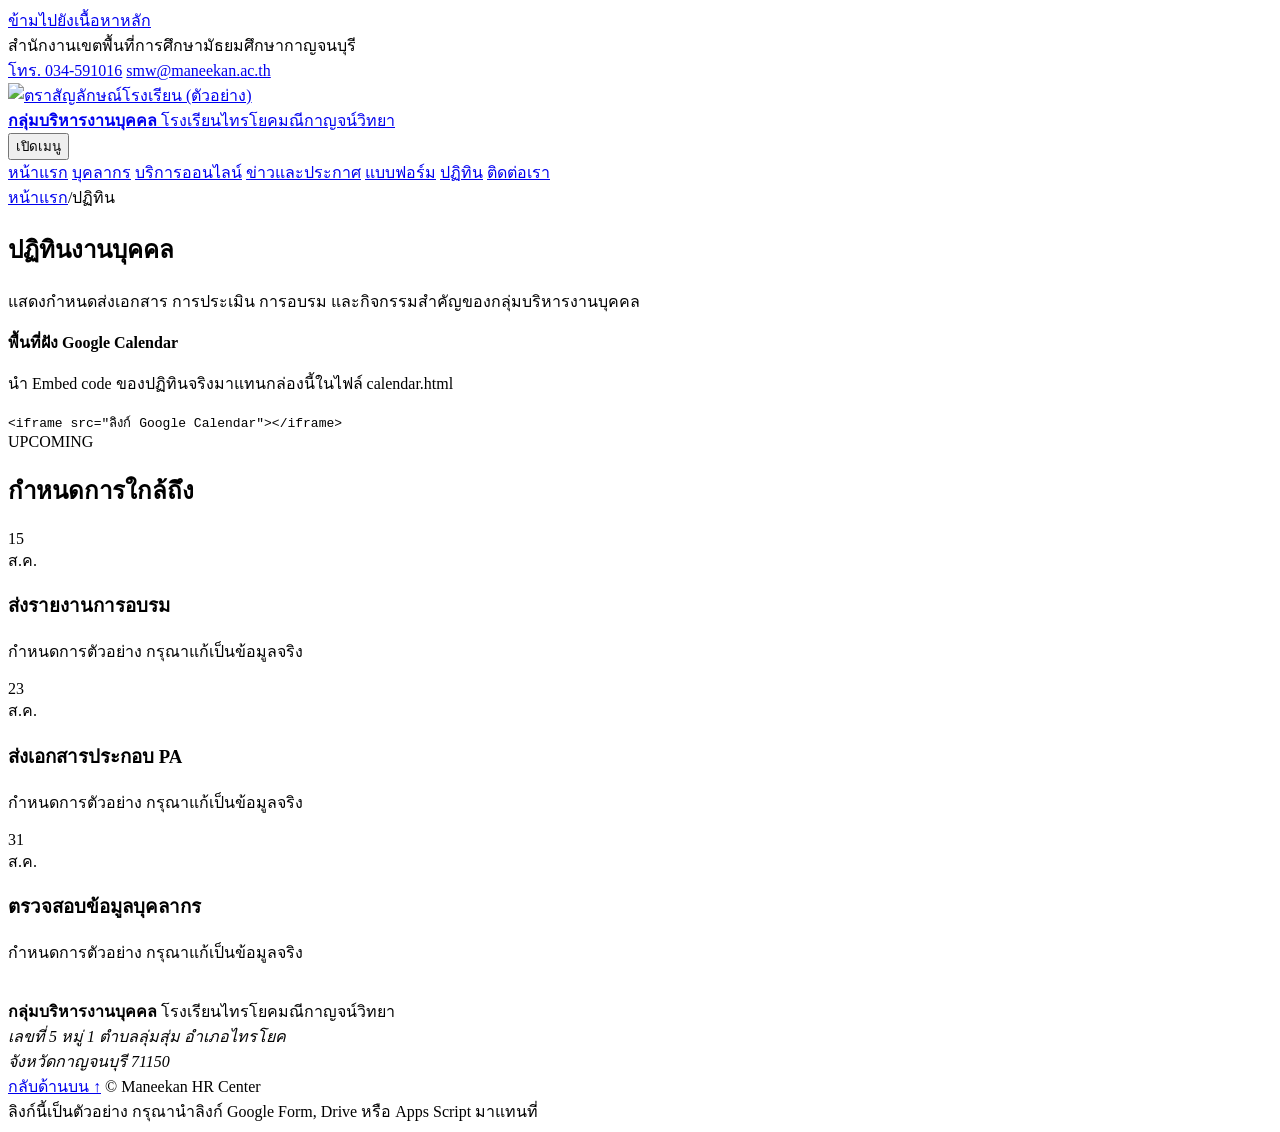
==== calendar.html @ e677a57f "Add files via upload" ====
<!DOCTYPE html>
<html lang="th">
<head>
  <meta charset="UTF-8" />
  <meta name="viewport" content="width=device-width, initial-scale=1.0" />
  <meta name="description" content="กลุ่มบริหารงานบุคคล โรงเรียนไทรโยคมณีกาญจน์วิทยา" />
  <meta name="theme-color" content="#124734" />
  <title>ปฏิทิน | กลุ่มบริหารงานบุคคล</title>
  <link rel="preconnect" href="https://fonts.googleapis.com">
  <link rel="preconnect" href="https://fonts.gstatic.com" crossorigin>
  <link href="https://fonts.googleapis.com/css2?family=Noto+Sans+Thai:wght@400;500;600;700;800&display=swap" rel="stylesheet">
  <link rel="stylesheet" href="css/style.css" />
</head>
<body data-page="calendar">
  <a class="skip-link" href="#main-content">ข้ามไปยังเนื้อหาหลัก</a>
  <div class="topbar">
    <div class="container topbar-inner">
      <span>สำนักงานเขตพื้นที่การศึกษามัธยมศึกษากาญจนบุรี</span>
      <div class="topbar-links">
        <a href="tel:034591016">โทร. 034-591016</a>
        <a href="mailto:smw@maneekan.ac.th">smw@maneekan.ac.th</a>
      </div>
    </div>
  </div>
  <header class="site-header" id="top">
    <div class="container nav-wrap">
      <a class="brand" href="index.html" aria-label="หน้าแรก">
        <img src="assets/logo-placeholder.svg" alt="ตราสัญลักษณ์โรงเรียน (ตัวอย่าง)" />
        <div>
          <strong>กลุ่มบริหารงานบุคคล</strong>
          <span>โรงเรียนไทรโยคมณีกาญจน์วิทยา</span>
        </div>
      </a>
      <button class="menu-toggle" type="button" aria-expanded="false" aria-controls="main-nav">
        <span class="sr-only">เปิดเมนู</span>
        <span></span><span></span><span></span>
      </button>
      <nav class="main-nav" id="main-nav" aria-label="เมนูหลัก">
        <a href="index.html" class="">หน้าแรก</a>
<a href="personnel.html" class="">บุคลากร</a>
<a href="services.html" class="">บริการออนไลน์</a>
<a href="news.html" class="">ข่าวและประกาศ</a>
<a href="forms.html" class="">แบบฟอร์ม</a>
<a href="calendar.html" class="active">ปฏิทิน</a>
<a href="contact.html" class="">ติดต่อเรา</a>
      </nav>
    </div>
  </header>
  <main id="main-content">

    <section class="page-hero">
      <div class="container">
        <div class="breadcrumbs"><a href="index.html">หน้าแรก</a><span>/</span><span>ปฏิทิน</span></div>
        <h1>ปฏิทินงานบุคคล</h1>
        <p>แสดงกำหนดส่งเอกสาร การประเมิน การอบรม และกิจกรรมสำคัญของกลุ่มบริหารงานบุคคล</p>
      </div>
    </section>

    <section class="content-section alt">
      <div class="container calendar-layout">
        <div class="embed-placeholder"><div><strong>พื้นที่ฝัง Google Calendar</strong><p>นำ Embed code ของปฏิทินจริงมาแทนกล่องนี้ในไฟล์ calendar.html</p><code>&lt;iframe src="ลิงก์ Google Calendar"&gt;&lt;/iframe&gt;</code></div></div>
        <div>
          <div class="section-heading compact"><div><span class="section-kicker">UPCOMING</span><h2>กำหนดการใกล้ถึง</h2></div></div>
          <div class="event-list">
            <article class="event-card"><div class="event-date">15<br>ส.ค.</div><div><h3>ส่งรายงานการอบรม</h3><p>กำหนดการตัวอย่าง กรุณาแก้เป็นข้อมูลจริง</p></div></article>
            <article class="event-card"><div class="event-date">23<br>ส.ค.</div><div><h3>ส่งเอกสารประกอบ PA</h3><p>กำหนดการตัวอย่าง กรุณาแก้เป็นข้อมูลจริง</p></div></article>
            <article class="event-card"><div class="event-date">31<br>ส.ค.</div><div><h3>ตรวจสอบข้อมูลบุคลากร</h3><p>กำหนดการตัวอย่าง กรุณาแก้เป็นข้อมูลจริง</p></div></article>
          </div>
        </div>
      </div>
    </section>

  </main>
  <footer class="site-footer">
    <div class="container footer-grid">
      <div class="footer-brand">
        <img src="assets/logo-placeholder.svg" alt="" />
        <div>
          <strong>กลุ่มบริหารงานบุคคล</strong>
          <span>โรงเรียนไทรโยคมณีกาญจน์วิทยา</span>
        </div>
      </div>
      <address>
        เลขที่ 5 หมู่ 1 ตำบลลุ่มสุ่ม อำเภอไทรโยค<br />
        จังหวัดกาญจนบุรี 71150
      </address>
      <div class="footer-links">
        <a href="#top">กลับด้านบน ↑</a>
        <span>© <span id="current-year"></span> Maneekan HR Center</span>
      </div>
    </div>
  </footer>
  <div class="toast" id="placeholder-toast" role="status" aria-live="polite">
    ลิงก์นี้เป็นตัวอย่าง กรุณานำลิงก์ Google Form, Drive หรือ Apps Script มาแทนที่
  </div>
  <script src="js/main.js"></script>
</body>
</html>
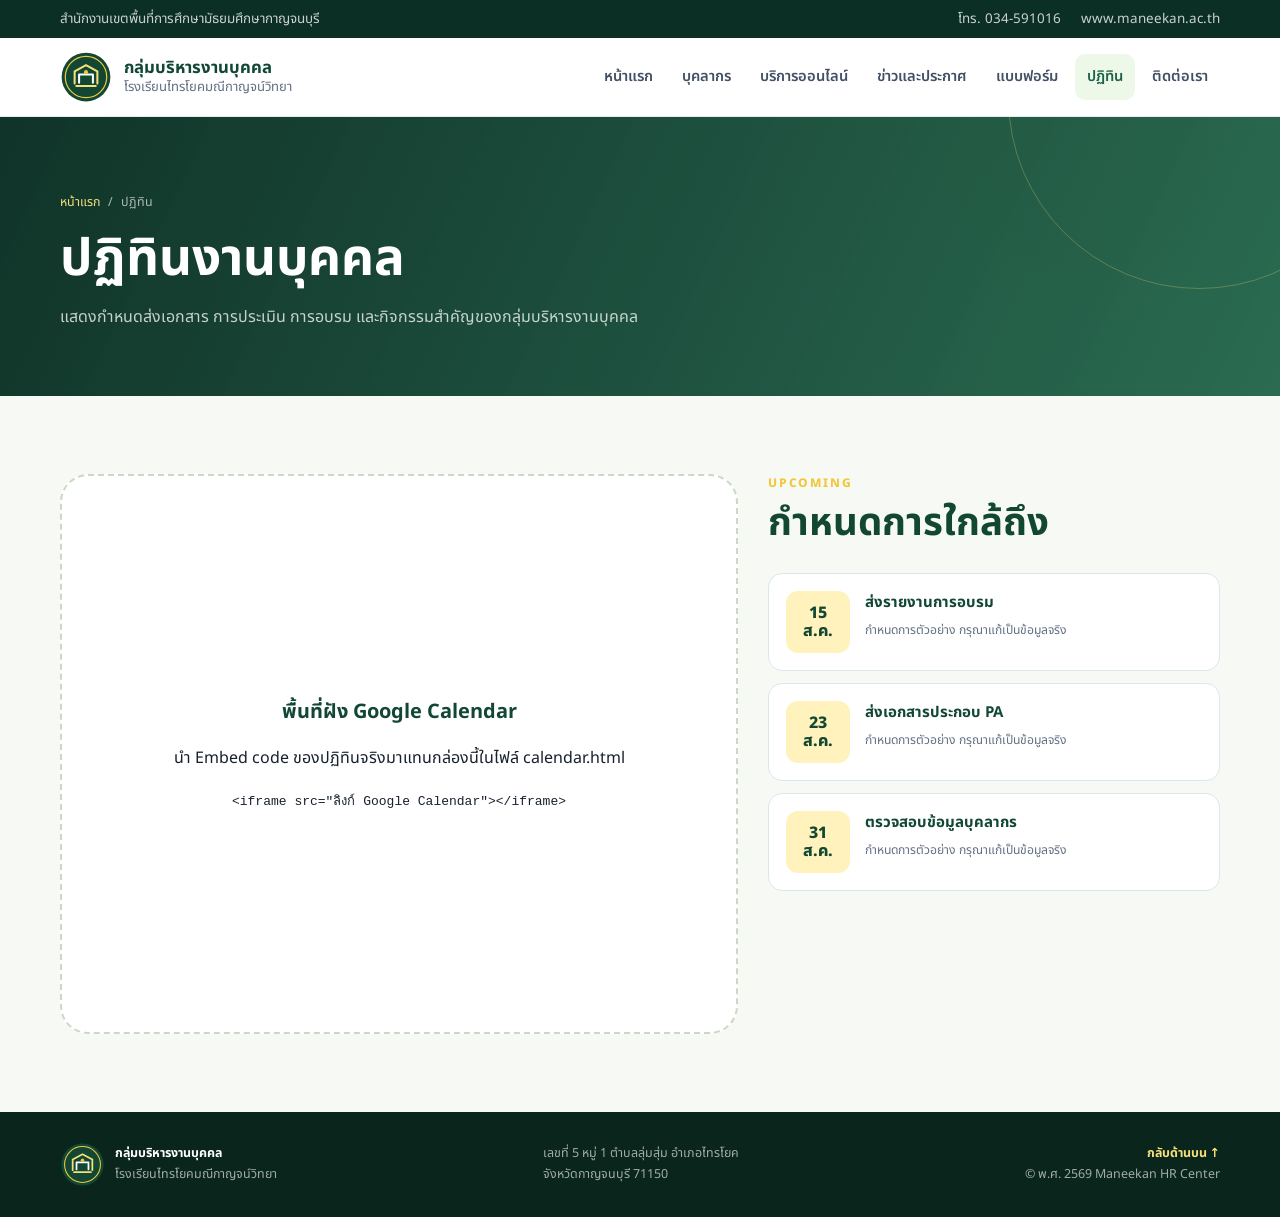
==== commit 208267e3: "Update calendar.html" ====
--- a/calendar.html
+++ b/calendar.html
@@ -18,7 +18,11 @@
       <span>สำนักงานเขตพื้นที่การศึกษามัธยมศึกษากาญจนบุรี</span>
       <div class="topbar-links">
         <a href="tel:034591016">โทร. 034-591016</a>
-        <a href="mailto:smw@maneekan.ac.th">smw@maneekan.ac.th</a>
+               <a href="https://www.maneekan.ac.th/"
+   target="_blank"
+   rel="noopener noreferrer">
+  www.maneekan.ac.th
+</a>
       </div>
     </div>
   </div>
--- a/css/style.css
+++ b/css/style.css
@@ -0,0 +1,1821 @@
+:root {
+  --navy-950: #0b2f24;
+  --navy-900: #124734;
+  --navy-800: #1d6248;
+  --navy-700: #2d7a59;
+  --blue-100: #eef8e8;
+  --gold-500: #f0c83d;
+  --gold-300: #f7df7a;
+  --cream: #fbfceb;
+  --white: #ffffff;
+  --ink: #17212d;
+  --muted: #627084;
+  --line: #dde5ed;
+  --surface: #f7faf4;
+  --success: #2f8f5b;
+  --shadow: 0 18px 50px rgba(18, 71, 52, 0.13);
+  --shadow-soft: 0 10px 30px rgba(18, 71, 52, 0.09);
+  --radius-xl: 28px;
+  --radius-lg: 20px;
+  --radius-md: 14px;
+}
+
+* {
+  box-sizing: border-box;
+}
+
+html {
+  scroll-behavior: smooth;
+  scroll-padding-top: 92px;
+}
+
+body {
+  margin: 0;
+  color: var(--ink);
+  background: var(--white);
+  font-family: "Noto Sans Thai", system-ui, sans-serif;
+  line-height: 1.65;
+}
+
+a {
+  color: inherit;
+  text-decoration: none;
+}
+
+img {
+  max-width: 100%;
+  display: block;
+}
+
+button,
+input,
+select,
+textarea {
+  font: inherit;
+}
+
+.container {
+  width: min(1160px, calc(100% - 40px));
+  margin-inline: auto;
+}
+
+.sr-only {
+  position: absolute !important;
+  width: 1px;
+  height: 1px;
+  padding: 0;
+  margin: -1px;
+  overflow: hidden;
+  clip: rect(0, 0, 0, 0);
+  white-space: nowrap;
+  border: 0;
+}
+
+.skip-link {
+  position: fixed;
+  top: 10px;
+  left: 10px;
+  z-index: 9999;
+  transform: translateY(-150%);
+  padding: 10px 14px;
+  background: var(--gold-500);
+  color: var(--navy-950);
+  border-radius: 8px;
+  font-weight: 700;
+}
+
+.skip-link:focus {
+  transform: translateY(0);
+}
+
+.topbar {
+  background: var(--navy-950);
+  color: rgba(255, 255, 255, 0.78);
+  font-size: 0.84rem;
+}
+
+.topbar-inner {
+  min-height: 38px;
+  display: flex;
+  justify-content: space-between;
+  align-items: center;
+  gap: 20px;
+}
+
+.topbar-links {
+  display: flex;
+  gap: 20px;
+}
+
+.topbar a:hover {
+  color: var(--white);
+}
+
+.site-header {
+  position: sticky;
+  top: 0;
+  z-index: 1000;
+  background: rgba(255, 255, 255, 0.94);
+  backdrop-filter: blur(16px);
+  border-bottom: 1px solid rgba(221, 229, 237, 0.75);
+}
+
+.nav-wrap {
+  min-height: 78px;
+  display: flex;
+  align-items: center;
+  justify-content: space-between;
+  gap: 30px;
+}
+
+.brand {
+  display: flex;
+  align-items: center;
+  gap: 12px;
+  min-width: 310px;
+}
+
+.brand img {
+  width: 52px;
+  height: 52px;
+}
+
+.brand div {
+  display: flex;
+  flex-direction: column;
+  line-height: 1.35;
+}
+
+.brand strong {
+  color: var(--navy-900);
+  font-size: 1.05rem;
+}
+
+.brand span {
+  color: var(--muted);
+  font-size: 0.82rem;
+}
+
+.main-nav {
+  display: flex;
+  align-items: center;
+  gap: 5px;
+}
+
+.main-nav a {
+  position: relative;
+  padding: 11px 12px;
+  color: #425066;
+  font-weight: 600;
+  font-size: 0.92rem;
+  border-radius: 10px;
+  transition: 0.2s ease;
+}
+
+.main-nav a:hover,
+.main-nav a.active {
+  color: var(--navy-800);
+  background: var(--blue-100);
+}
+
+.menu-toggle {
+  display: none;
+  width: 44px;
+  height: 44px;
+  border: 0;
+  border-radius: 10px;
+  background: var(--blue-100);
+  cursor: pointer;
+}
+
+.menu-toggle span:not(.sr-only) {
+  display: block;
+  width: 22px;
+  height: 2px;
+  margin: 5px auto;
+  background: var(--navy-900);
+  border-radius: 99px;
+}
+
+.hero {
+  position: relative;
+  overflow: hidden;
+  min-height: 650px;
+  padding: 92px 0 100px;
+  background:
+    linear-gradient(rgba(11, 47, 36, 0.72), rgba(29, 98, 72, 0.72)),
+    url("../assets/school-bg.jpg");
+  background-size: cover;
+  background-position: center;
+  background-repeat: no-repeat;
+  color: var(--white);
+}
+
+.hero::before {
+  content: "";
+  position: absolute;
+  inset: 0;
+  opacity: 0.25;
+  background-image:
+    linear-gradient(rgba(255,255,255,0.06) 1px, transparent 1px),
+    linear-gradient(90deg, rgba(255,255,255,0.06) 1px, transparent 1px);
+  background-size: 48px 48px;
+  mask-image: linear-gradient(to bottom, black, transparent 90%);
+}
+
+.hero-decoration {
+  position: absolute;
+  border: 1px solid rgba(236, 209, 138, 0.25);
+  border-radius: 50%;
+}
+
+.hero-decoration-one {
+  width: 460px;
+  height: 460px;
+  right: -150px;
+  top: -160px;
+}
+
+.hero-decoration-two {
+  width: 240px;
+  height: 240px;
+  left: -70px;
+  bottom: 20px;
+}
+
+.hero-grid {
+  position: relative;
+  z-index: 2;
+  display: grid;
+  grid-template-columns: 1.1fr 0.9fr;
+  align-items: center;
+  gap: 70px;
+}
+
+.eyebrow {
+  display: inline-flex;
+  align-items: center;
+  gap: 9px;
+  padding: 8px 13px;
+  border: 1px solid rgba(255, 255, 255, 0.18);
+  border-radius: 999px;
+  background: rgba(255, 255, 255, 0.07);
+  font-size: 0.82rem;
+  font-weight: 700;
+  letter-spacing: 0.08em;
+  text-transform: uppercase;
+}
+
+.eyebrow-dot {
+  width: 8px;
+  height: 8px;
+  border-radius: 50%;
+  background: var(--gold-500);
+  box-shadow: 0 0 0 5px rgba(240, 200, 61, 0.18);
+}
+
+.hero h1 {
+  margin: 24px 0 18px;
+  max-width: 680px;
+  font-size: clamp(2.65rem, 5vw, 5rem);
+  line-height: 1.12;
+  letter-spacing: -0.04em;
+}
+
+.hero h1 span {
+  display: block;
+  color: var(--gold-300);
+}
+
+.hero-copy > p {
+  max-width: 650px;
+  margin: 0;
+  color: rgba(255, 255, 255, 0.8);
+  font-size: 1.08rem;
+}
+
+.hero-actions {
+  display: flex;
+  flex-wrap: wrap;
+  gap: 12px;
+  margin-top: 32px;
+}
+
+.btn {
+  min-height: 50px;
+  display: inline-flex;
+  justify-content: center;
+  align-items: center;
+  gap: 11px;
+  padding: 0 20px;
+  border-radius: 12px;
+  font-weight: 700;
+  transition: transform 0.2s ease, box-shadow 0.2s ease;
+}
+
+.btn:hover {
+  transform: translateY(-2px);
+}
+
+.btn-primary {
+  background: var(--gold-500);
+  color: var(--navy-950);
+  box-shadow: 0 10px 30px rgba(240, 200, 61, 0.24);
+}
+
+.btn-secondary {
+  border: 1px solid rgba(255,255,255,0.25);
+  color: var(--white);
+  background: rgba(255,255,255,0.06);
+}
+
+.hero-meta {
+  display: flex;
+  gap: 36px;
+  margin-top: 42px;
+}
+
+.hero-meta div {
+  display: flex;
+  flex-direction: column;
+}
+
+.hero-meta strong {
+  color: var(--white);
+  font-size: 0.94rem;
+}
+
+.hero-meta span {
+  color: rgba(255,255,255,0.58);
+  font-size: 0.82rem;
+}
+
+.hero-card {
+  padding: 28px;
+  border: 1px solid rgba(255,255,255,0.16);
+  border-radius: var(--radius-xl);
+  background: rgba(255,255,255,0.1);
+  box-shadow: 0 30px 80px rgba(0,0,0,0.22);
+  backdrop-filter: blur(18px);
+}
+
+.hero-card-head {
+  display: flex;
+  justify-content: space-between;
+  align-items: flex-start;
+  gap: 16px;
+  margin-bottom: 20px;
+}
+
+.small-label {
+  color: var(--gold-300);
+  font-size: 0.76rem;
+  font-weight: 800;
+  letter-spacing: 0.12em;
+  text-transform: uppercase;
+}
+
+.hero-card h2 {
+  margin: 4px 0 0;
+  font-size: 1.35rem;
+}
+
+.status-pill {
+  display: inline-flex;
+  align-items: center;
+  gap: 7px;
+  padding: 7px 10px;
+  border-radius: 999px;
+  color: #d9fff0;
+  background: rgba(44, 139, 102, 0.22);
+  font-size: 0.72rem;
+  white-space: nowrap;
+}
+
+.status-pill span {
+  width: 7px;
+  height: 7px;
+  border-radius: 50%;
+  background: #79e9b9;
+}
+
+.quick-list {
+  display: grid;
+  gap: 10px;
+}
+
+.quick-list a {
+  display: grid;
+  grid-template-columns: 46px 1fr auto;
+  align-items: center;
+  gap: 12px;
+  padding: 14px;
+  border-radius: 15px;
+  color: var(--ink);
+  background: var(--white);
+  transition: transform 0.2s ease, box-shadow 0.2s ease;
+}
+
+.quick-list a:hover {
+  transform: translateX(4px);
+  box-shadow: 0 12px 30px rgba(0,0,0,0.12);
+}
+
+.quick-icon {
+  width: 44px;
+  height: 44px;
+  display: grid;
+  place-items: center;
+  border-radius: 12px;
+  color: var(--navy-900);
+  background: var(--blue-100);
+  font-weight: 800;
+}
+
+.quick-list span:nth-child(2) {
+  display: flex;
+  flex-direction: column;
+}
+
+.quick-list strong {
+  color: var(--navy-900);
+  font-size: 0.9rem;
+}
+
+.quick-list small {
+  color: var(--muted);
+  font-size: 0.74rem;
+}
+
+.quick-list b {
+  color: var(--gold-500);
+  font-size: 1.5rem;
+}
+
+.hero-card-note {
+  display: flex;
+  gap: 8px;
+  margin-top: 16px;
+  color: rgba(255,255,255,0.62);
+  font-size: 0.75rem;
+}
+
+.wave {
+  position: absolute;
+  left: 0;
+  right: 0;
+  bottom: -2px;
+  height: 90px;
+}
+
+.wave svg {
+  width: 100%;
+  height: 100%;
+}
+
+.wave path {
+  fill: var(--white);
+}
+
+.section {
+  padding: 92px 0;
+}
+
+.section-heading {
+  display: flex;
+  justify-content: space-between;
+  align-items: flex-end;
+  gap: 30px;
+  margin-bottom: 36px;
+}
+
+.section-heading.compact {
+  margin-bottom: 26px;
+}
+
+.section-kicker {
+  display: block;
+  margin-bottom: 5px;
+  color: var(--gold-500);
+  font-size: 0.75rem;
+  font-weight: 800;
+  letter-spacing: 0.15em;
+}
+
+.section-heading h2,
+.calendar-grid h2,
+.contact-copy h2 {
+  margin: 0;
+  color: var(--navy-900);
+  font-size: clamp(1.8rem, 3vw, 2.45rem);
+  line-height: 1.25;
+}
+
+.section-heading p,
+.calendar-grid > div > p {
+  margin: 8px 0 0;
+  color: var(--muted);
+}
+
+.text-link {
+  color: var(--navy-800);
+  font-weight: 700;
+  white-space: nowrap;
+}
+
+.text-link span {
+  color: var(--gold-500);
+}
+
+.service-grid {
+  display: grid;
+  grid-template-columns: repeat(4, 1fr);
+  gap: 18px;
+}
+
+.service-card {
+  position: relative;
+  min-height: 250px;
+  padding: 24px;
+  border: 1px solid var(--line);
+  border-radius: var(--radius-lg);
+  background: var(--white);
+  box-shadow: 0 1px 0 rgba(0,0,0,0.02);
+  transition: transform 0.25s ease, box-shadow 0.25s ease, border-color 0.25s ease;
+  overflow: hidden;
+}
+
+.service-card::after {
+  content: "";
+  position: absolute;
+  width: 90px;
+  height: 90px;
+  right: -45px;
+  bottom: -45px;
+  border-radius: 50%;
+  background: var(--blue-100);
+  transition: transform 0.25s ease;
+}
+
+.service-card:hover {
+  transform: translateY(-7px);
+  border-color: rgba(240, 200, 61, 0.75);
+  box-shadow: var(--shadow-soft);
+}
+
+.service-card:hover::after {
+  transform: scale(1.35);
+}
+
+.service-number {
+  position: absolute;
+  top: 20px;
+  right: 20px;
+  color: #c3cdd8;
+  font-size: 0.78rem;
+  font-weight: 800;
+}
+
+.service-icon {
+  width: 52px;
+  height: 52px;
+  display: grid;
+  place-items: center;
+  margin-bottom: 18px;
+  border-radius: 15px;
+  color: var(--navy-900);
+  background: var(--blue-100);
+  font-weight: 800;
+  font-size: 1.05rem;
+}
+
+.service-card h3 {
+  margin: 0 0 7px;
+  color: var(--navy-900);
+  font-size: 1rem;
+}
+
+.service-card p {
+  margin: 0;
+  color: var(--muted);
+  font-size: 0.86rem;
+}
+
+.card-link {
+  position: absolute;
+  left: 24px;
+  bottom: 22px;
+  z-index: 2;
+  color: var(--navy-700);
+  font-size: 0.82rem;
+  font-weight: 700;
+}
+
+.announcement-section {
+  background: var(--surface);
+}
+
+.announcement-layout {
+  display: grid;
+  grid-template-columns: 1.4fr 0.6fr;
+  gap: 36px;
+  align-items: start;
+}
+
+.announcement-list {
+  display: grid;
+  gap: 14px;
+}
+
+.announcement {
+  display: grid;
+  grid-template-columns: 76px 1fr;
+  gap: 19px;
+  padding: 20px;
+  border: 1px solid var(--line);
+  border-radius: var(--radius-lg);
+  background: var(--white);
+}
+
+.announcement.featured {
+  border-left: 4px solid var(--gold-500);
+}
+
+.date-box {
+  height: 76px;
+  display: grid;
+  place-content: center;
+  text-align: center;
+  border-radius: 14px;
+  color: var(--navy-900);
+  background: var(--blue-100);
+}
+
+.date-box strong {
+  display: block;
+  font-size: 1.45rem;
+  line-height: 1;
+}
+
+.date-box span {
+  margin-top: 6px;
+  color: var(--muted);
+  font-size: 0.72rem;
+}
+
+.article-meta {
+  display: flex;
+  align-items: center;
+  gap: 9px;
+  margin-bottom: 7px;
+  color: #8591a0;
+  font-size: 0.7rem;
+}
+
+.badge {
+  padding: 4px 8px;
+  border-radius: 999px;
+  color: var(--navy-800);
+  background: var(--blue-100);
+  font-weight: 700;
+}
+
+.badge-gold {
+  color: #6b5600;
+  background: #fff4bf;
+}
+
+.announcement h3 {
+  margin: 0 0 5px;
+  color: var(--navy-900);
+  font-size: 1rem;
+  line-height: 1.5;
+}
+
+.announcement p {
+  margin: 0 0 7px;
+  color: var(--muted);
+  font-size: 0.82rem;
+}
+
+.announcement-content > a {
+  color: var(--navy-700);
+  font-size: 0.78rem;
+  font-weight: 700;
+}
+
+.notice-panel {
+  position: sticky;
+  top: 110px;
+  padding: 30px;
+  border-radius: var(--radius-xl);
+  background: var(--navy-900);
+  color: var(--white);
+  box-shadow: var(--shadow);
+}
+
+.notice-icon {
+  width: 46px;
+  height: 46px;
+  display: grid;
+  place-items: center;
+  margin-bottom: 20px;
+  border-radius: 14px;
+  background: var(--gold-500);
+  color: var(--navy-950);
+  font-weight: 900;
+  font-size: 1.2rem;
+}
+
+.notice-panel h3 {
+  margin: 5px 0 20px;
+  font-size: 1.35rem;
+}
+
+.notice-panel ul {
+  padding: 0;
+  margin: 0 0 20px;
+  list-style: none;
+}
+
+.notice-panel li {
+  display: flex;
+  justify-content: space-between;
+  gap: 15px;
+  padding: 13px 0;
+  border-bottom: 1px solid rgba(255,255,255,0.12);
+  font-size: 0.82rem;
+}
+
+.notice-panel li span {
+  color: rgba(255,255,255,0.7);
+}
+
+.notice-panel li strong {
+  white-space: nowrap;
+}
+
+.example-note {
+  color: rgba(255,255,255,0.52);
+  font-size: 0.7rem;
+}
+
+.btn-light {
+  width: 100%;
+  margin-top: 8px;
+  background: var(--white);
+  color: var(--navy-900);
+}
+
+.downloads-section {
+  background: var(--white);
+}
+
+.document-table-wrap {
+  overflow: hidden;
+  border: 1px solid var(--line);
+  border-radius: var(--radius-lg);
+  box-shadow: var(--shadow-soft);
+}
+
+.document-table {
+  width: 100%;
+  border-collapse: collapse;
+}
+
+.document-table thead {
+  background: var(--navy-900);
+  color: var(--white);
+}
+
+.document-table th {
+  padding: 16px 20px;
+  text-align: left;
+  font-size: 0.78rem;
+}
+
+.document-table td {
+  padding: 18px 20px;
+  border-bottom: 1px solid var(--line);
+  color: var(--muted);
+  font-size: 0.82rem;
+}
+
+.document-table tr:last-child td {
+  border-bottom: 0;
+}
+
+.document-table td:first-child {
+  color: var(--ink);
+  font-weight: 600;
+}
+
+.document-table td:last-child a {
+  color: var(--navy-700);
+  font-weight: 700;
+}
+
+.file-icon {
+  display: inline-grid;
+  place-items: center;
+  width: 40px;
+  height: 34px;
+  margin-right: 12px;
+  border-radius: 8px;
+  color: var(--navy-900);
+  background: var(--blue-100);
+  font-size: 0.64rem;
+  font-weight: 800;
+}
+
+.category {
+  padding: 5px 9px;
+  border-radius: 999px;
+  background: var(--surface);
+  color: var(--navy-700);
+  font-size: 0.72rem;
+  font-weight: 600;
+}
+
+.mobile-documents {
+  display: none;
+}
+
+.calendar-section {
+  background: var(--cream);
+}
+
+.calendar-grid {
+  display: grid;
+  grid-template-columns: 0.8fr 1.2fr;
+  align-items: center;
+  gap: 70px;
+}
+
+.calendar-help {
+  margin-top: 28px;
+  padding: 20px;
+  border: 1px solid rgba(240, 200, 61, 0.38);
+  border-radius: var(--radius-md);
+  background: rgba(255,255,255,0.65);
+}
+
+.calendar-help strong {
+  color: var(--navy-900);
+}
+
+.calendar-help ol {
+  margin: 9px 0 0;
+  padding-left: 24px;
+  color: var(--muted);
+  font-size: 0.82rem;
+}
+
+.calendar-placeholder {
+  overflow: hidden;
+  padding: 26px;
+  border: 1px solid #e7ebc9;
+  border-radius: var(--radius-xl);
+  background: var(--white);
+  box-shadow: var(--shadow);
+}
+
+.calendar-top {
+  display: flex;
+  justify-content: space-between;
+  align-items: center;
+  margin-bottom: 22px;
+}
+
+.calendar-top strong {
+  color: var(--navy-900);
+  font-size: 1.15rem;
+}
+
+.calendar-top span {
+  color: var(--muted);
+  font-size: 0.74rem;
+}
+
+.weekdays,
+.calendar-days {
+  display: grid;
+  grid-template-columns: repeat(7, 1fr);
+  gap: 6px;
+  text-align: center;
+}
+
+.weekdays span {
+  padding: 8px 3px;
+  color: var(--muted);
+  font-size: 0.72rem;
+  font-weight: 700;
+}
+
+.calendar-days span {
+  position: relative;
+  min-height: 52px;
+  display: grid;
+  place-items: center;
+  border-radius: 10px;
+  font-size: 0.82rem;
+}
+
+.calendar-days .muted {
+  color: #c1c7ce;
+}
+
+.calendar-days .today {
+  color: var(--white);
+  background: var(--navy-800);
+  font-weight: 800;
+}
+
+.calendar-days .event-day {
+  color: #665200;
+  background: #fff4c2;
+  font-weight: 700;
+}
+
+.calendar-days .event-day::after {
+  content: "";
+  position: absolute;
+  bottom: 6px;
+  width: 4px;
+  height: 4px;
+  border-radius: 50%;
+  background: var(--gold-500);
+}
+
+.contact-section {
+  padding: 75px 0;
+  background: linear-gradient(135deg, var(--navy-950), var(--navy-800));
+}
+
+.contact-card {
+  display: grid;
+  grid-template-columns: 0.8fr 1.2fr;
+  align-items: center;
+  gap: 45px;
+}
+
+.section-kicker.light {
+  color: var(--gold-300);
+}
+
+.contact-copy h2 {
+  color: var(--white);
+}
+
+.contact-copy p {
+  margin: 10px 0 0;
+  color: rgba(255,255,255,0.65);
+}
+
+.contact-info {
+  display: grid;
+  grid-template-columns: repeat(3, 1fr);
+  gap: 12px;
+}
+
+.contact-info a {
+  display: flex;
+  flex-direction: column;
+  padding: 20px;
+  border: 1px solid rgba(255,255,255,0.14);
+  border-radius: var(--radius-md);
+  background: rgba(255,255,255,0.07);
+  transition: background 0.2s ease, transform 0.2s ease;
+}
+
+.contact-info a:hover {
+  transform: translateY(-3px);
+  background: rgba(255,255,255,0.11);
+}
+
+.contact-info span {
+  color: rgba(255,255,255,0.58);
+  font-size: 0.7rem;
+}
+
+.contact-info strong {
+  margin-top: 6px;
+  color: var(--white);
+  font-size: 0.82rem;
+  overflow-wrap: anywhere;
+}
+
+.site-footer {
+  padding: 30px 0;
+  background: #09251c;
+  color: rgba(255,255,255,0.62);
+}
+
+.footer-grid {
+  display: grid;
+  grid-template-columns: 1fr 1fr auto;
+  align-items: center;
+  gap: 30px;
+  font-size: 0.78rem;
+}
+
+.footer-brand {
+  display: flex;
+  align-items: center;
+  gap: 10px;
+}
+
+.footer-brand img {
+  width: 45px;
+  height: 45px;
+}
+
+.footer-brand div {
+  display: flex;
+  flex-direction: column;
+}
+
+.footer-brand strong {
+  color: var(--white);
+}
+
+.footer-grid address {
+  font-style: normal;
+}
+
+.footer-links {
+  display: flex;
+  flex-direction: column;
+  align-items: flex-end;
+}
+
+.footer-links a {
+  color: var(--gold-300);
+  font-weight: 700;
+}
+
+.toast {
+  position: fixed;
+  right: 24px;
+  bottom: 24px;
+  z-index: 9999;
+  max-width: 390px;
+  padding: 15px 18px;
+  border-radius: 12px;
+  color: var(--white);
+  background: var(--navy-950);
+  box-shadow: var(--shadow);
+  font-size: 0.82rem;
+  opacity: 0;
+  pointer-events: none;
+  transform: translateY(18px);
+  transition: 0.25s ease;
+}
+
+.toast.show {
+  opacity: 1;
+  transform: translateY(0);
+}
+
+@media (max-width: 1040px) {
+  .menu-toggle {
+    display: block;
+  }
+
+  .main-nav {
+    position: absolute;
+    top: calc(100% + 1px);
+    left: 20px;
+    right: 20px;
+    display: none;
+    padding: 12px;
+    border: 1px solid var(--line);
+    border-radius: 14px;
+    background: var(--white);
+    box-shadow: var(--shadow);
+  }
+
+  .main-nav.open {
+    display: grid;
+  }
+
+  .main-nav a {
+    padding: 12px 14px;
+  }
+
+  .hero-grid,
+  .announcement-layout,
+  .calendar-grid,
+  .contact-card {
+    grid-template-columns: 1fr;
+  }
+
+  .hero {
+    padding-top: 70px;
+  }
+
+  .hero-grid {
+    gap: 45px;
+  }
+
+  .service-grid {
+    grid-template-columns: repeat(2, 1fr);
+  }
+
+  .notice-panel {
+    position: static;
+  }
+
+  .calendar-grid {
+    gap: 40px;
+  }
+
+  .contact-info {
+    grid-template-columns: repeat(3, 1fr);
+  }
+
+  .footer-grid {
+    grid-template-columns: 1fr 1fr;
+  }
+
+  .footer-links {
+    grid-column: 1 / -1;
+    flex-direction: row;
+    justify-content: space-between;
+    align-items: center;
+  }
+}
+
+@media (max-width: 720px) {
+  .container {
+    width: min(100% - 28px, 1160px);
+  }
+
+  .topbar {
+    display: none;
+  }
+
+  .nav-wrap {
+    min-height: 68px;
+  }
+
+  .brand {
+    min-width: 0;
+  }
+
+  .brand img {
+    width: 45px;
+    height: 45px;
+  }
+
+  .brand strong {
+    font-size: 0.92rem;
+  }
+
+  .brand span {
+    font-size: 0.68rem;
+  }
+
+  .hero {
+    min-height: 0;
+    padding: 58px 0 95px;
+  }
+
+  .hero h1 {
+    font-size: 2.55rem;
+  }
+
+  .hero-copy > p {
+    font-size: 0.94rem;
+  }
+
+  .hero-actions .btn {
+    width: 100%;
+  }
+
+  .hero-meta {
+    gap: 20px;
+    flex-direction: column;
+  }
+
+  .hero-card {
+    padding: 20px;
+    border-radius: 22px;
+  }
+
+  .hero-card-head {
+    flex-direction: column;
+  }
+
+  .section {
+    padding: 70px 0;
+  }
+
+  .section-heading {
+    align-items: flex-start;
+    flex-direction: column;
+    gap: 15px;
+  }
+
+  .service-grid {
+    grid-template-columns: 1fr;
+  }
+
+  .service-card {
+    min-height: 225px;
+  }
+
+  .announcement {
+    grid-template-columns: 62px 1fr;
+    gap: 13px;
+    padding: 15px;
+  }
+
+  .date-box {
+    width: 62px;
+    height: 66px;
+  }
+
+  .announcement h3 {
+    font-size: 0.9rem;
+  }
+
+  .document-table-wrap {
+    display: none;
+  }
+
+  .mobile-documents {
+    display: grid;
+    gap: 10px;
+  }
+
+  .mobile-documents article {
+    padding: 16px;
+    border: 1px solid var(--line);
+    border-radius: 14px;
+    background: var(--white);
+  }
+
+  .mobile-documents article > div {
+    display: flex;
+    align-items: center;
+  }
+
+  .mobile-documents strong {
+    color: var(--navy-900);
+    font-size: 0.82rem;
+  }
+
+  .mobile-documents a {
+    display: block;
+    margin-top: 10px;
+    color: var(--navy-700);
+    font-size: 0.75rem;
+    font-weight: 700;
+  }
+
+  .calendar-placeholder {
+    padding: 16px;
+  }
+
+  .calendar-days span {
+    min-height: 42px;
+  }
+
+  .contact-info {
+    grid-template-columns: 1fr;
+  }
+
+  .footer-grid {
+    grid-template-columns: 1fr;
+  }
+
+  .footer-links {
+    grid-column: auto;
+    flex-direction: column;
+    align-items: flex-start;
+    gap: 8px;
+  }
+
+  .toast {
+    right: 14px;
+    left: 14px;
+    bottom: 14px;
+  }
+}
+
+@media (prefers-reduced-motion: reduce) {
+  *,
+  *::before,
+  *::after {
+    scroll-behavior: auto !important;
+    transition-duration: 0.01ms !important;
+  }
+}
+
+
+/* ===== Multi-page additions ===== */
+body[data-page] .main-nav a.active {
+  color: var(--navy-800);
+  background: var(--blue-100);
+}
+
+.page-hero {
+  position: relative;
+  overflow: hidden;
+  padding: 76px 0 66px;
+  background:
+    linear-gradient(115deg, rgba(11,47,36,.98), rgba(29,98,72,.94)),
+    radial-gradient(circle at 85% 15%, rgba(240,200,61,.25), transparent 34%);
+  color: white;
+}
+
+.page-hero::after {
+  content: "";
+  position: absolute;
+  width: 380px;
+  height: 380px;
+  right: -110px;
+  top: -210px;
+  border: 1px solid rgba(247,223,122,.26);
+  border-radius: 50%;
+}
+
+.page-hero .container {
+  position: relative;
+  z-index: 2;
+}
+
+.page-hero .breadcrumbs {
+  display: flex;
+  flex-wrap: wrap;
+  gap: 8px;
+  margin-bottom: 15px;
+  color: rgba(255,255,255,.65);
+  font-size: .78rem;
+}
+
+.page-hero .breadcrumbs a {
+  color: var(--gold-300);
+}
+
+.page-hero h1 {
+  margin: 0;
+  font-size: clamp(2.05rem, 4vw, 3.55rem);
+  line-height: 1.2;
+}
+
+.page-hero p {
+  max-width: 720px;
+  margin: 14px 0 0;
+  color: rgba(255,255,255,.76);
+}
+
+.content-section {
+  padding: 78px 0;
+}
+
+.content-section.alt {
+  background: var(--surface);
+}
+
+.intro-panel {
+  display: grid;
+  grid-template-columns: .85fr 1.15fr;
+  gap: 42px;
+  align-items: center;
+  padding: 34px;
+  border: 1px solid var(--line);
+  border-radius: var(--radius-xl);
+  background: white;
+  box-shadow: var(--shadow-soft);
+}
+
+.intro-panel h2 {
+  margin: 0;
+  color: var(--navy-900);
+  font-size: clamp(1.65rem, 3vw, 2.35rem);
+}
+
+.intro-panel p {
+  color: var(--muted);
+}
+
+.intro-points {
+  display: grid;
+  gap: 12px;
+}
+
+.intro-point {
+  display: flex;
+  gap: 12px;
+  padding: 15px;
+  border-radius: 14px;
+  background: var(--blue-100);
+}
+
+.intro-point b {
+  color: var(--navy-900);
+}
+
+.people-grid {
+  display: grid;
+  grid-template-columns: repeat(3, 1fr);
+  gap: 20px;
+}
+
+.person-card {
+  padding: 26px;
+  border: 1px solid var(--line);
+  border-radius: var(--radius-lg);
+  background: white;
+  box-shadow: 0 8px 25px rgba(18,71,52,.06);
+}
+
+.person-photo {
+  width: 92px;
+  height: 92px;
+  display: grid;
+  place-items: center;
+  margin-bottom: 18px;
+  border-radius: 24px;
+  color: var(--navy-900);
+  background: linear-gradient(135deg, var(--blue-100), #fff6c9);
+  font-size: 1.35rem;
+  font-weight: 800;
+}
+
+.person-card h3 {
+  margin: 0;
+  color: var(--navy-900);
+}
+
+.person-role {
+  display: block;
+  margin: 4px 0 14px;
+  color: var(--gold-500);
+  font-size: .82rem;
+  font-weight: 700;
+}
+
+.person-card p,
+.person-card li {
+  color: var(--muted);
+  font-size: .82rem;
+}
+
+.person-card ul {
+  margin: 0;
+  padding-left: 20px;
+}
+
+.page-service-grid {
+  display: grid;
+  grid-template-columns: repeat(3, 1fr);
+  gap: 20px;
+}
+
+.page-service-card {
+  position: relative;
+  min-height: 265px;
+  padding: 26px;
+  border: 1px solid var(--line);
+  border-radius: var(--radius-lg);
+  background: white;
+  box-shadow: var(--shadow-soft);
+  transition: transform .2s ease, border-color .2s ease;
+}
+
+.page-service-card:hover {
+  transform: translateY(-5px);
+  border-color: var(--gold-500);
+}
+
+.page-service-card .service-icon {
+  margin-bottom: 20px;
+}
+
+.page-service-card h2 {
+  margin: 0 0 8px;
+  color: var(--navy-900);
+  font-size: 1.08rem;
+}
+
+.page-service-card p {
+  margin: 0;
+  color: var(--muted);
+  font-size: .84rem;
+}
+
+.page-service-card .btn {
+  position: absolute;
+  left: 26px;
+  right: 26px;
+  bottom: 24px;
+  min-height: 43px;
+}
+
+.news-page-grid {
+  display: grid;
+  grid-template-columns: 1fr 310px;
+  gap: 30px;
+  align-items: start;
+}
+
+.news-stack {
+  display: grid;
+  gap: 16px;
+}
+
+.news-card {
+  display: grid;
+  grid-template-columns: 150px 1fr;
+  overflow: hidden;
+  border: 1px solid var(--line);
+  border-radius: var(--radius-lg);
+  background: white;
+}
+
+.news-cover {
+  min-height: 170px;
+  display: grid;
+  place-items: center;
+  color: var(--navy-900);
+  background: linear-gradient(145deg, var(--blue-100), #fff2b8);
+  font-size: 2.2rem;
+  font-weight: 800;
+}
+
+.news-body {
+  padding: 22px;
+}
+
+.news-body h2 {
+  margin: 7px 0;
+  color: var(--navy-900);
+  font-size: 1.06rem;
+}
+
+.news-body p {
+  color: var(--muted);
+  font-size: .83rem;
+}
+
+.side-filter {
+  position: sticky;
+  top: 105px;
+  padding: 24px;
+  border-radius: var(--radius-lg);
+  background: var(--navy-900);
+  color: white;
+}
+
+.side-filter h3 {
+  margin-top: 0;
+}
+
+.side-filter a {
+  display: block;
+  padding: 10px 0;
+  border-bottom: 1px solid rgba(255,255,255,.12);
+  color: rgba(255,255,255,.75);
+  font-size: .84rem;
+}
+
+.document-groups {
+  display: grid;
+  gap: 28px;
+}
+
+.document-group {
+  overflow: hidden;
+  border: 1px solid var(--line);
+  border-radius: var(--radius-lg);
+  background: white;
+}
+
+.document-group h2 {
+  margin: 0;
+  padding: 18px 22px;
+  color: white;
+  background: var(--navy-900);
+  font-size: 1.05rem;
+}
+
+.document-list {
+  display: grid;
+}
+
+.document-item {
+  display: grid;
+  grid-template-columns: 1fr auto;
+  align-items: center;
+  gap: 18px;
+  padding: 18px 22px;
+  border-bottom: 1px solid var(--line);
+}
+
+.document-item:last-child {
+  border-bottom: 0;
+}
+
+.document-item strong {
+  color: var(--navy-900);
+}
+
+.document-item small {
+  display: block;
+  margin-top: 4px;
+  color: var(--muted);
+}
+
+.document-item .btn {
+  min-height: 40px;
+  padding-inline: 15px;
+}
+
+.calendar-layout {
+  display: grid;
+  grid-template-columns: 1.2fr .8fr;
+  gap: 30px;
+  align-items: start;
+}
+
+.embed-placeholder {
+  min-height: 560px;
+  display: grid;
+  place-items: center;
+  padding: 35px;
+  border: 2px dashed #cbd8c8;
+  border-radius: var(--radius-xl);
+  text-align: center;
+  background: white;
+}
+
+.embed-placeholder strong {
+  color: var(--navy-900);
+  font-size: 1.25rem;
+}
+
+.event-list {
+  display: grid;
+  gap: 12px;
+}
+
+.event-card {
+  display: grid;
+  grid-template-columns: 64px 1fr;
+  gap: 15px;
+  padding: 17px;
+  border: 1px solid var(--line);
+  border-radius: var(--radius-md);
+  background: white;
+}
+
+.event-date {
+  display: grid;
+  place-items: center;
+  min-height: 62px;
+  border-radius: 12px;
+  color: var(--navy-900);
+  background: #fff2bc;
+  font-weight: 800;
+  text-align: center;
+  line-height: 1.15;
+}
+
+.event-card h3 {
+  margin: 0;
+  color: var(--navy-900);
+  font-size: .94rem;
+}
+
+.event-card p {
+  margin: 4px 0 0;
+  color: var(--muted);
+  font-size: .76rem;
+}
+
+.contact-page-grid {
+  display: grid;
+  grid-template-columns: .85fr 1.15fr;
+  gap: 32px;
+}
+
+.contact-box,
+.map-box {
+  padding: 30px;
+  border: 1px solid var(--line);
+  border-radius: var(--radius-xl);
+  background: white;
+  box-shadow: var(--shadow-soft);
+}
+
+.contact-box h2,
+.map-box h2 {
+  color: var(--navy-900);
+}
+
+.contact-methods {
+  display: grid;
+  gap: 12px;
+  margin-top: 22px;
+}
+
+.contact-method {
+  display: flex;
+  flex-direction: column;
+  padding: 15px;
+  border-radius: 13px;
+  background: var(--blue-100);
+}
+
+.contact-method span {
+  color: var(--muted);
+  font-size: .72rem;
+}
+
+.contact-method strong {
+  color: var(--navy-900);
+}
+
+.map-placeholder {
+  min-height: 310px;
+  display: grid;
+  place-items: center;
+  margin-top: 18px;
+  border-radius: var(--radius-md);
+  background:
+    linear-gradient(rgba(18,71,52,.05), rgba(18,71,52,.05)),
+    repeating-linear-gradient(45deg, #f7faf4, #f7faf4 12px, #eef5e9 12px, #eef5e9 24px);
+  color: var(--navy-900);
+  text-align: center;
+}
+
+.home-preview {
+  padding: 78px 0;
+}
+
+.home-preview.alt {
+  background: var(--surface);
+}
+
+.home-preview .service-grid {
+  grid-template-columns: repeat(4, 1fr);
+}
+
+.view-all {
+  margin-top: 26px;
+  text-align: center;
+}
+
+@media (max-width: 980px) {
+  .intro-panel,
+  .news-page-grid,
+  .calendar-layout,
+  .contact-page-grid {
+    grid-template-columns: 1fr;
+  }
+
+  .people-grid,
+  .page-service-grid {
+    grid-template-columns: repeat(2, 1fr);
+  }
+
+  .side-filter {
+    position: static;
+  }
+}
+
+@media (max-width: 720px) {
+  .people-grid,
+  .page-service-grid,
+  .home-preview .service-grid {
+    grid-template-columns: 1fr;
+  }
+
+  .intro-panel {
+    padding: 24px;
+  }
+
+  .news-card {
+    grid-template-columns: 1fr;
+  }
+
+  .news-cover {
+    min-height: 105px;
+  }
+
+  .document-item {
+    grid-template-columns: 1fr;
+  }
+
+  .document-item .btn {
+    width: 100%;
+    position: static;
+  }
+
+  .page-hero {
+    padding: 55px 0 48px;
+  }
+}
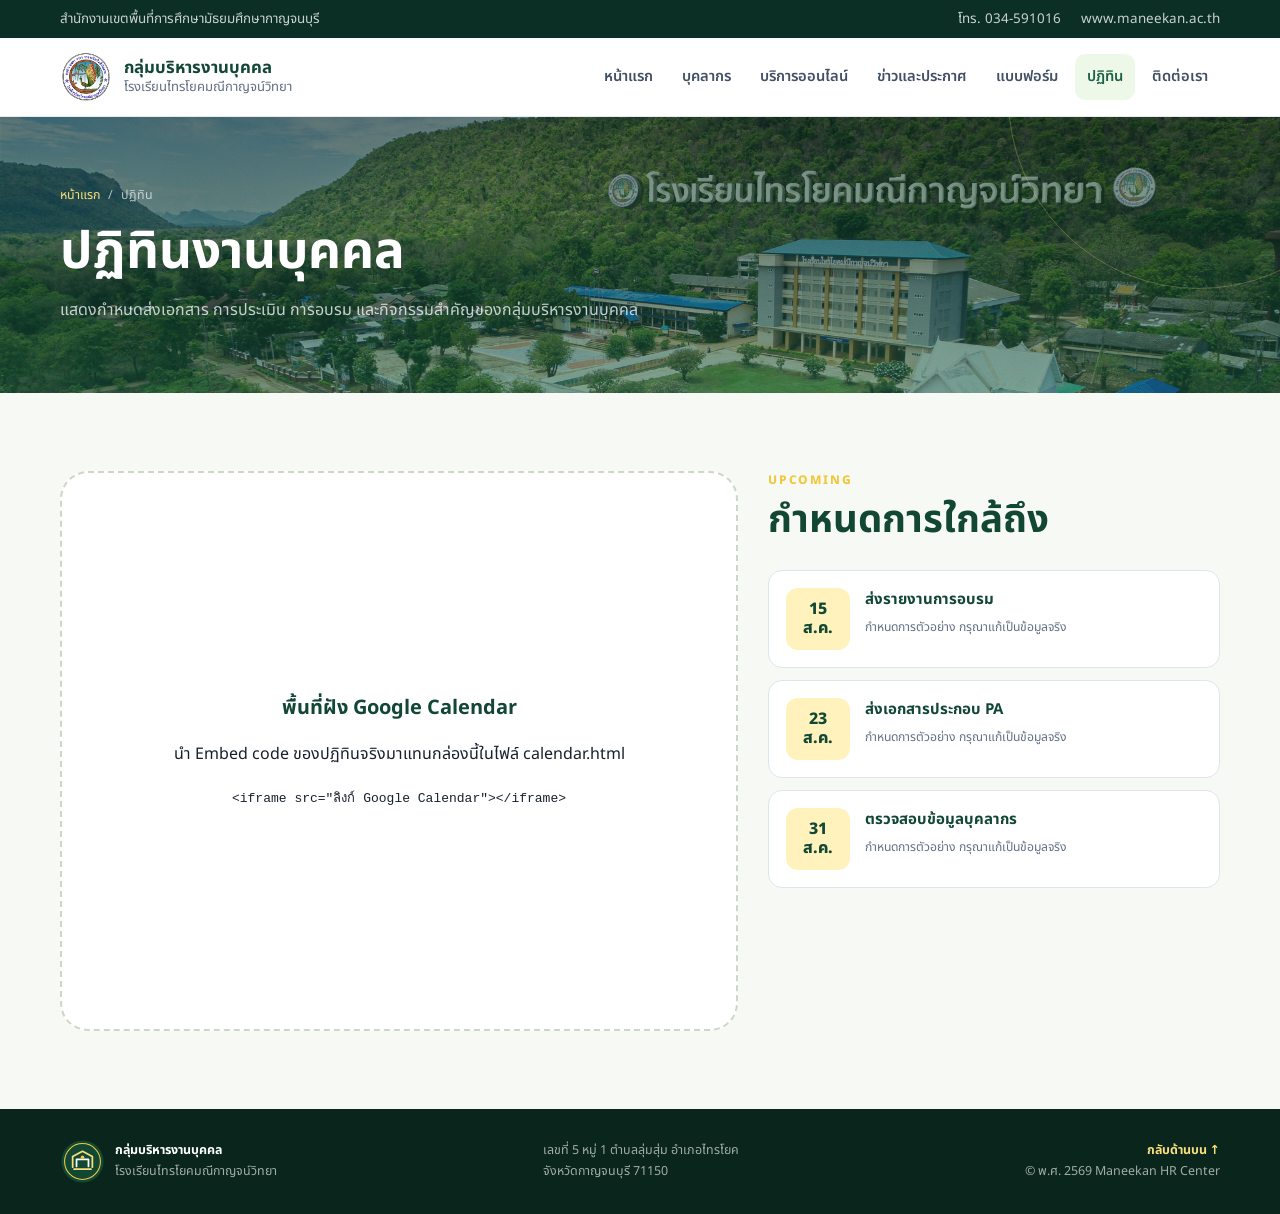
==== commit 0d700edd: "Update calendar.html" ====
--- a/calendar.html
+++ b/calendar.html
@@ -11,14 +11,14 @@
   <link href="https://fonts.googleapis.com/css2?family=Noto+Sans+Thai:wght@400;500;600;700;800&display=swap" rel="stylesheet">
   <link rel="stylesheet" href="css/style.css" />
 </head>
-<body data-page="calendar">
+<body data-page="home">
   <a class="skip-link" href="#main-content">ข้ามไปยังเนื้อหาหลัก</a>
   <div class="topbar">
     <div class="container topbar-inner">
       <span>สำนักงานเขตพื้นที่การศึกษามัธยมศึกษากาญจนบุรี</span>
       <div class="topbar-links">
         <a href="tel:034591016">โทร. 034-591016</a>
-               <a href="https://www.maneekan.ac.th/"
+       <a href="https://www.maneekan.ac.th/"
    target="_blank"
    rel="noopener noreferrer">
   www.maneekan.ac.th
@@ -29,7 +29,7 @@
   <header class="site-header" id="top">
     <div class="container nav-wrap">
       <a class="brand" href="index.html" aria-label="หน้าแรก">
-        <img src="assets/logo-placeholder.svg" alt="ตราสัญลักษณ์โรงเรียน (ตัวอย่าง)" />
+        <img src="assets/logo.png" alt="ตราสัญลักษณ์โรงเรียน (ตัวอย่าง)" />
         <div>
           <strong>กลุ่มบริหารงานบุคคล</strong>
           <span>โรงเรียนไทรโยคมณีกาญจน์วิทยา</span>
--- a/css/style.css
+++ b/css/style.css
@@ -203,7 +203,7 @@
   min-height: 650px;
   padding: 92px 0 100px;
   background:
-    linear-gradient(rgba(11, 47, 36, 0.72), rgba(29, 98, 72, 0.72)),
+    linear-gradient(rgba(11, 47, 36, 0.55), rgba(29, 98, 72, 0.55)),
     url("../assets/school-bg.jpg");
   background-size: cover;
   background-position: center;
@@ -529,7 +529,7 @@
 
 .service-grid {
   display: grid;
-  grid-template-columns: repeat(4, 1fr);
+  grid-template-columns: repeat(4, minmax(0, 1fr));
   gap: 18px;
 }
 
@@ -974,7 +974,7 @@
 
 .contact-info {
   display: grid;
-  grid-template-columns: repeat(3, 1fr);
+  grid-template-columns: repeat(3, minmax(0, 1fr));
   gap: 12px;
 }
 
@@ -1119,7 +1119,7 @@
   }
 
   .service-grid {
-    grid-template-columns: repeat(2, 1fr);
+    grid-template-columns: repeat(2, minmax(0, 1fr));
   }
 
   .notice-panel {
@@ -1131,7 +1131,7 @@
   }
 
   .contact-info {
-    grid-template-columns: repeat(3, 1fr);
+    grid-template-columns: repeat(3, minmax(0, 1fr));
   }
 
   .footer-grid {
@@ -1323,11 +1323,19 @@
 .page-hero {
   position: relative;
   overflow: hidden;
-  padding: 76px 0 66px;
-  background:
-    linear-gradient(115deg, rgba(11,47,36,.98), rgba(29,98,72,.94)),
-    radial-gradient(circle at 85% 15%, rgba(240,200,61,.25), transparent 34%);
-  color: white;
+  padding: 74px 0 64px;
+  color: #ffffff;
+
+  background-image:
+    linear-gradient(
+      rgba(11, 47, 36, 0.55),
+      rgba(29, 98, 72, 0.55)
+    ),
+    url("../assets/school-bg.jpg");
+
+  background-size: cover;
+  background-position: 50% 25%;
+  background-repeat: no-repeat;
 }
 
 .page-hero::after {
@@ -1420,7 +1428,7 @@
 
 .people-grid {
   display: grid;
-  grid-template-columns: repeat(3, 1fr);
+  grid-template-columns: repeat(3, minmax(0, 1fr));
   gap: 20px;
 }
 
@@ -1471,7 +1479,7 @@
 
 .page-service-grid {
   display: grid;
-  grid-template-columns: repeat(3, 1fr);
+  grid-template-columns: repeat(3, minmax(0, 1fr));
   gap: 20px;
 }
 
@@ -1761,7 +1769,7 @@
 }
 
 .home-preview .service-grid {
-  grid-template-columns: repeat(4, 1fr);
+  grid-template-columns: repeat(4, minmax(0, 1fr));
 }
 
 .view-all {
@@ -1779,7 +1787,7 @@
 
   .people-grid,
   .page-service-grid {
-    grid-template-columns: repeat(2, 1fr);
+    grid-template-columns: repeat(2, minmax(0, 1fr));
   }
 
   .side-filter {
@@ -1819,3 +1827,131 @@
     padding: 55px 0 48px;
   }
 }
+
+/* =========================================================
+   FINAL LAYOUT FIX
+   ทำให้หน้าภายในทุกหน้ามีขนาดเท่ากัน และไม่ล้นแนวนอน
+   ========================================================= */
+
+html,
+body {
+  width: 100%;
+  max-width: 100%;
+  overflow-x: hidden;
+}
+
+body,
+main,
+.site-header,
+.topbar,
+.page-hero,
+.content-section,
+.page-content {
+  min-width: 0;
+  max-width: 100%;
+}
+
+main {
+  width: 100%;
+  overflow-x: clip;
+}
+
+/* หัวภาพของหน้าภายในทุกหน้า: ขนาดเท่ากันบนคอมพิวเตอร์ */
+.page-hero {
+  width: 100%;
+  height: 276px;
+  min-height: 276px;
+  padding: 0;
+  display: flex;
+  align-items: center;
+
+  background-image:
+    linear-gradient(
+      rgba(11, 47, 36, 0.55),
+      rgba(29, 98, 72, 0.55)
+    ),
+    url("../assets/school-bg.jpg");
+
+  background-size: cover;
+  background-position: 50% 35%;
+  background-repeat: no-repeat;
+}
+
+/* จำกัดเนื้อหาภายในให้กว้างเท่ากันทุกหน้า */
+.page-hero > .container,
+.content-section > .container,
+.page-content > .container {
+  width: min(1160px, calc(100% - 40px));
+  max-width: 1160px;
+  margin-left: auto;
+  margin-right: auto;
+  min-width: 0;
+}
+
+/* ป้องกัน grid และการ์ดของหน้าบริการดันหน้าให้กว้าง */
+.service-grid,
+.full-service-grid,
+.page-service-grid {
+  width: 100%;
+  max-width: 100%;
+  min-width: 0;
+  grid-template-columns: repeat(4, minmax(0, 1fr));
+}
+
+.service-card,
+.page-service-card,
+.service-grid > *,
+.full-service-grid > *,
+.page-service-grid > * {
+  min-width: 0;
+  max-width: 100%;
+  overflow-wrap: anywhere;
+}
+
+/* หน้าบริการแบบ 3 คอลัมน์ หากใช้ class page-service-grid */
+.page-service-grid {
+  grid-template-columns: repeat(3, minmax(0, 1fr));
+}
+
+/* ข้อความหัวหน้าไม่ดันความสูงเกินกรอบ */
+.page-hero h1,
+.page-hero p,
+.page-hero .breadcrumbs {
+  max-width: 760px;
+}
+
+.page-hero p {
+  margin-bottom: 0;
+}
+
+/* แท็บเล็ต */
+@media (max-width: 1040px) {
+  .service-grid,
+  .full-service-grid,
+  .page-service-grid {
+    grid-template-columns: repeat(2, minmax(0, 1fr));
+  }
+}
+
+/* โทรศัพท์: ให้ความสูงปรับตามข้อความ เพื่อไม่ให้ข้อความถูกตัด */
+@media (max-width: 720px) {
+  .page-hero {
+    height: auto;
+    min-height: 250px;
+    padding: 48px 0;
+    background-position: 50% 65%;
+  }
+
+  .page-hero > .container,
+  .content-section > .container,
+  .page-content > .container {
+    width: min(100% - 28px, 1160px);
+  }
+
+  .service-grid,
+  .full-service-grid,
+  .page-service-grid {
+    grid-template-columns: minmax(0, 1fr);
+  }
+}
+
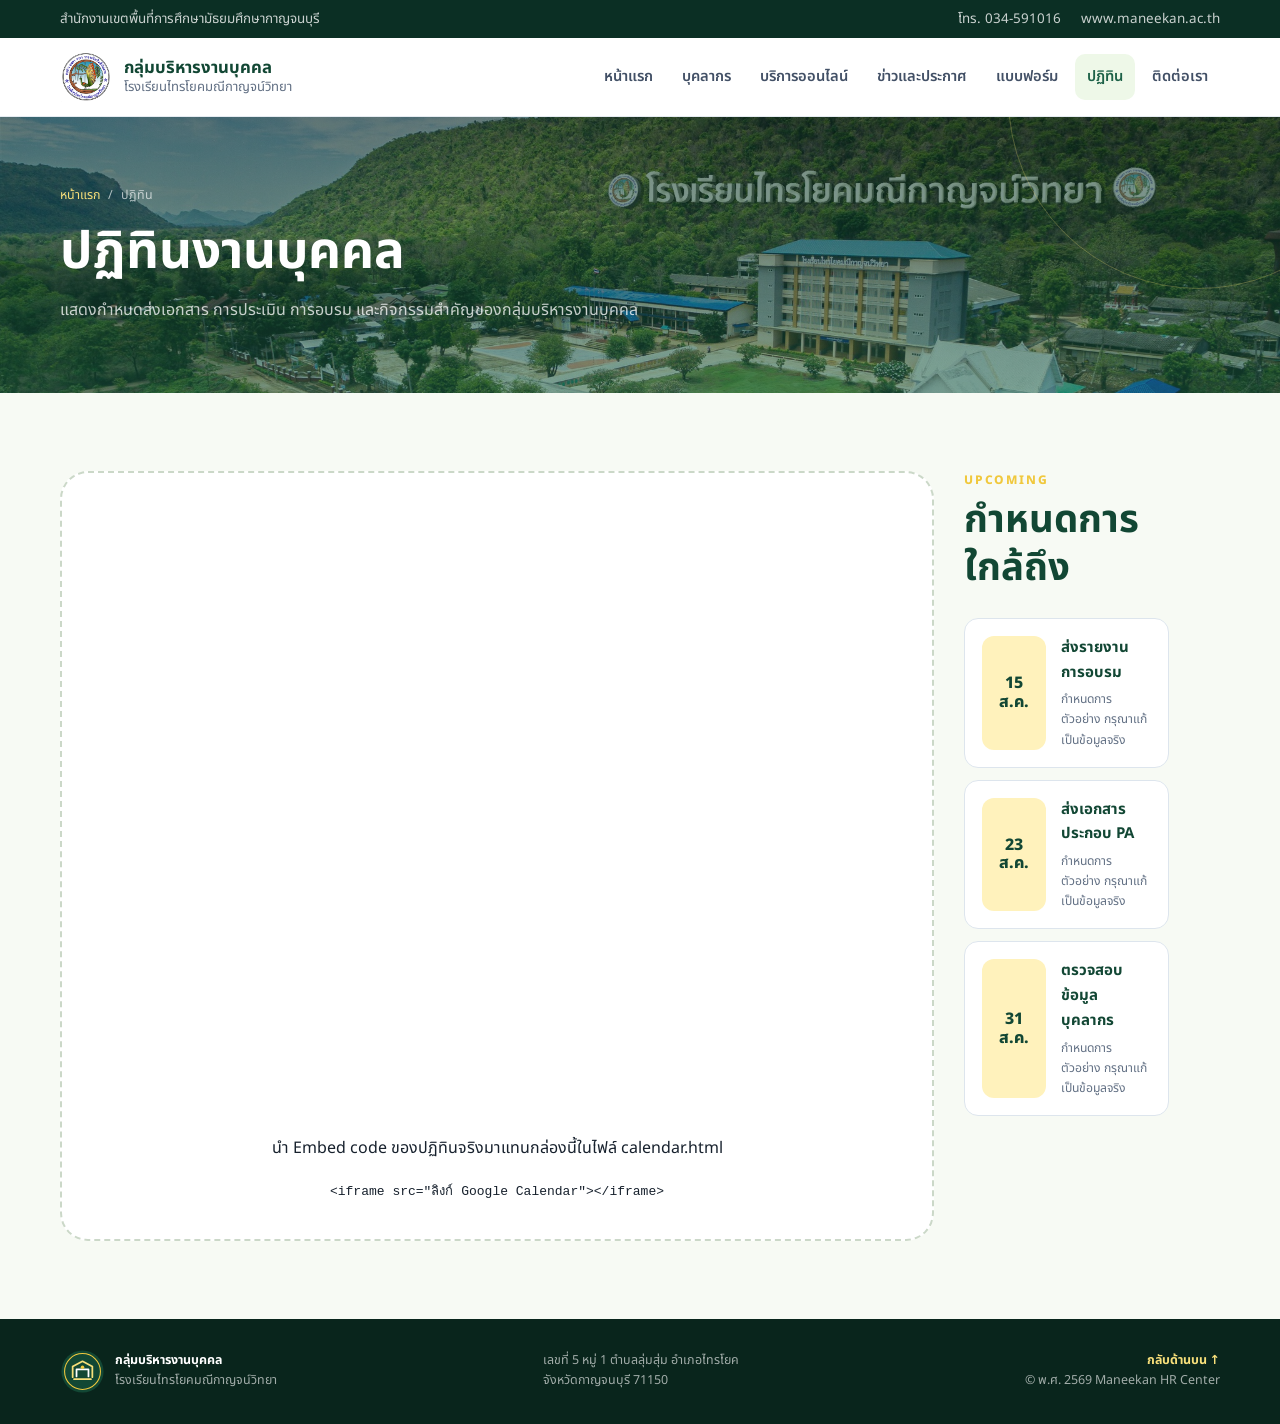
==== commit 5b0ab050: "Update calendar.html" ====
--- a/calendar.html
+++ b/calendar.html
@@ -62,7 +62,7 @@
 
     <section class="content-section alt">
       <div class="container calendar-layout">
-        <div class="embed-placeholder"><div><strong>พื้นที่ฝัง Google Calendar</strong><p>นำ Embed code ของปฏิทินจริงมาแทนกล่องนี้ในไฟล์ calendar.html</p><code>&lt;iframe src="ลิงก์ Google Calendar"&gt;&lt;/iframe&gt;</code></div></div>
+        <div class="embed-placeholder"><div><strong><iframe src="https://calendar.google.com/calendar/embed?src=personnel%40maneekan.ac.th&ctz=Asia%2FBangkok" style="border: 0" width="800" height="600" frameborder="0" scrolling="no"></iframe></strong><p>นำ Embed code ของปฏิทินจริงมาแทนกล่องนี้ในไฟล์ calendar.html</p><code>&lt;iframe src="ลิงก์ Google Calendar"&gt;&lt;/iframe&gt;</code></div></div>
         <div>
           <div class="section-heading compact"><div><span class="section-kicker">UPCOMING</span><h2>กำหนดการใกล้ถึง</h2></div></div>
           <div class="event-list">
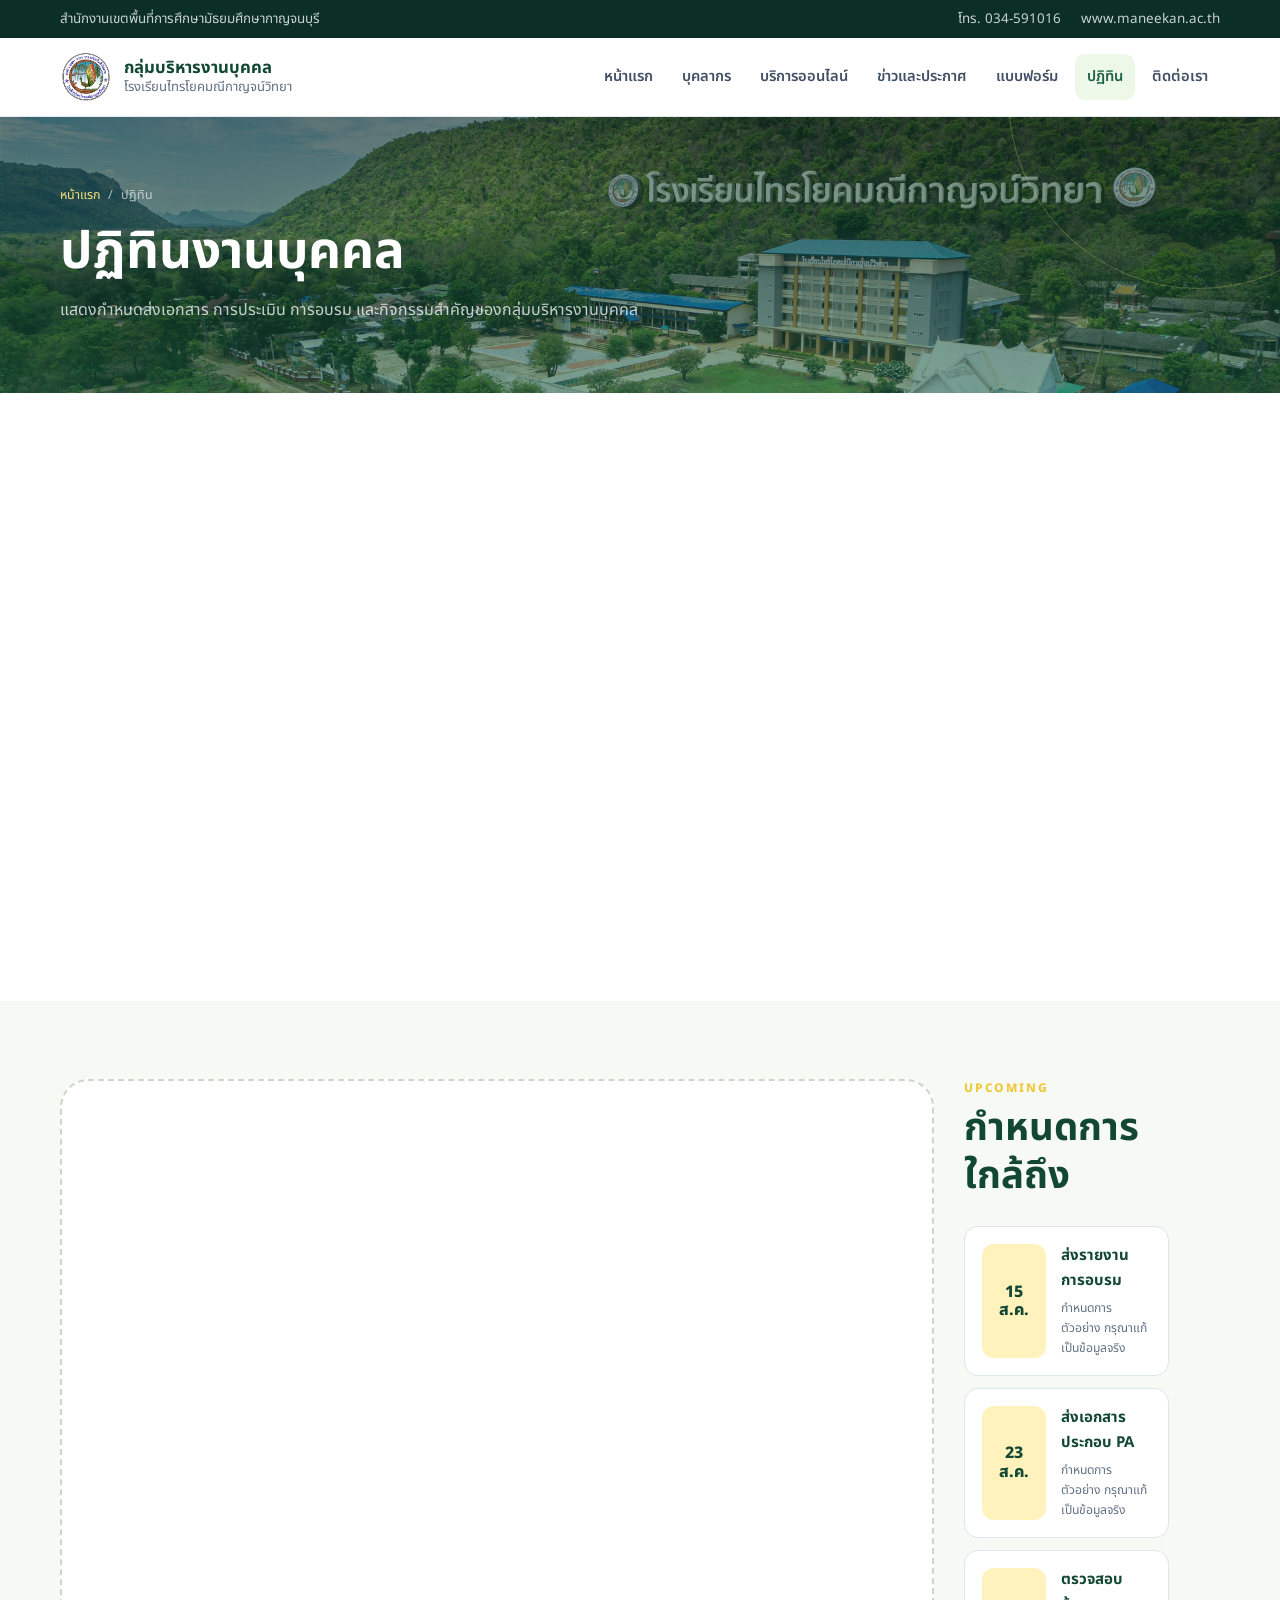
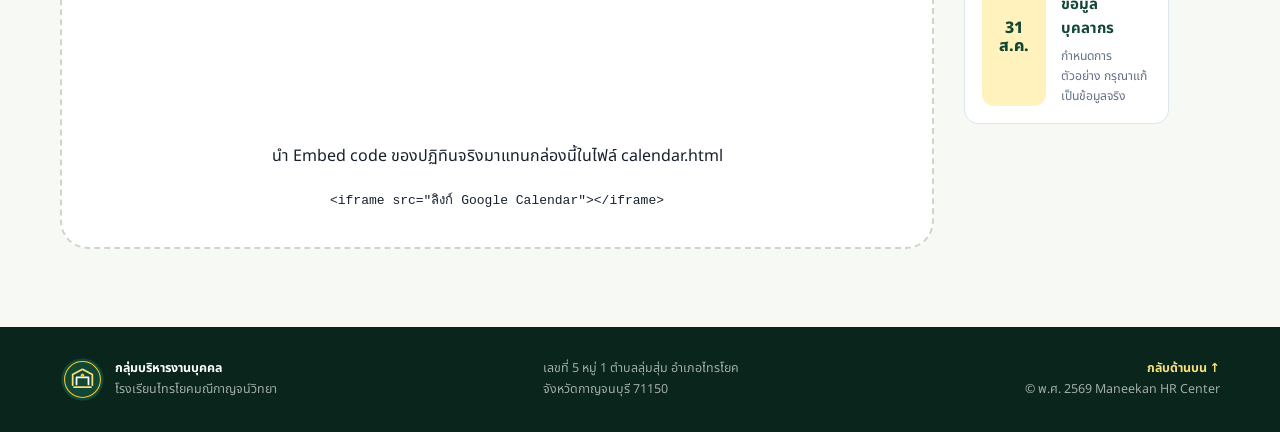
==== commit 71168193: "Update calendar.html" ====
--- a/calendar.html
+++ b/calendar.html
@@ -60,6 +60,20 @@
       </div>
     </section>
 
+<div class="google-calendar-wrapper">
+
+  <iframe
+    src="https://calendar.google.com/calendar/embed?src=personnel%40maneekan.ac.th..."
+    style="border: 0"
+    width="800"
+    height="600"
+    frameborder="0"
+    scrolling="no">
+  </iframe>
+
+</div>
+
+    
     <section class="content-section alt">
       <div class="container calendar-layout">
         <div class="embed-placeholder"><div><strong><iframe src="https://calendar.google.com/calendar/embed?src=personnel%40maneekan.ac.th&ctz=Asia%2FBangkok" style="border: 0" width="800" height="600" frameborder="0" scrolling="no"></iframe></strong><p>นำ Embed code ของปฏิทินจริงมาแทนกล่องนี้ในไฟล์ calendar.html</p><code>&lt;iframe src="ลิงก์ Google Calendar"&gt;&lt;/iframe&gt;</code></div></div>
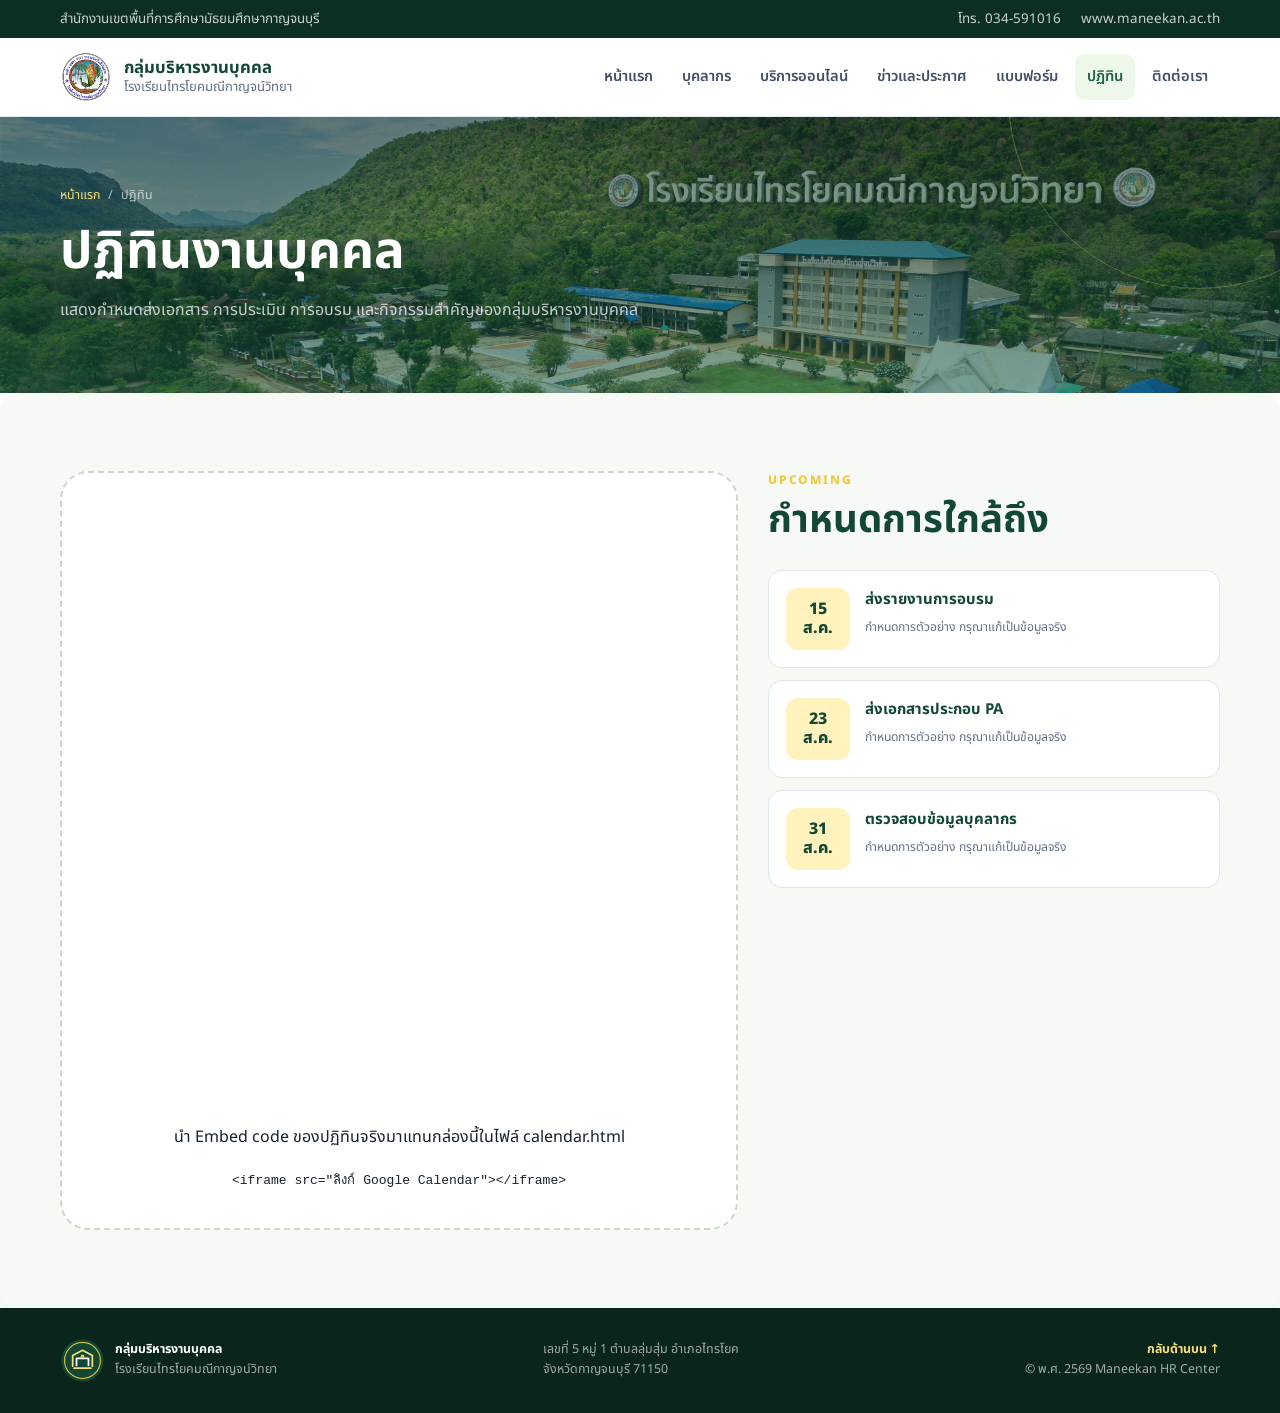
==== commit 5e814e74: "Update calendar.html" ====
--- a/calendar.html
+++ b/calendar.html
@@ -62,17 +62,6 @@
 
 <div class="google-calendar-wrapper">
 
-  <iframe
-    src="https://calendar.google.com/calendar/embed?src=personnel%40maneekan.ac.th..."
-    style="border: 0"
-    width="800"
-    height="600"
-    frameborder="0"
-    scrolling="no">
-  </iframe>
-
-</div>
-
     
     <section class="content-section alt">
       <div class="container calendar-layout">
--- a/css/style.css
+++ b/css/style.css
@@ -1955,3 +1955,23 @@
   }
 }
 
+.google-calendar-wrapper {
+  width: 100%;
+  overflow: hidden;
+  border-radius: 20px;
+  background: #ffffff;
+  box-shadow: var(--shadow-soft);
+}
+
+.google-calendar-wrapper iframe {
+  display: block;
+  width: 100%;
+  height: 600px;
+  border: 0;
+}
+
+@media (max-width: 720px) {
+  .google-calendar-wrapper iframe {
+    height: 520px;
+  }
+}
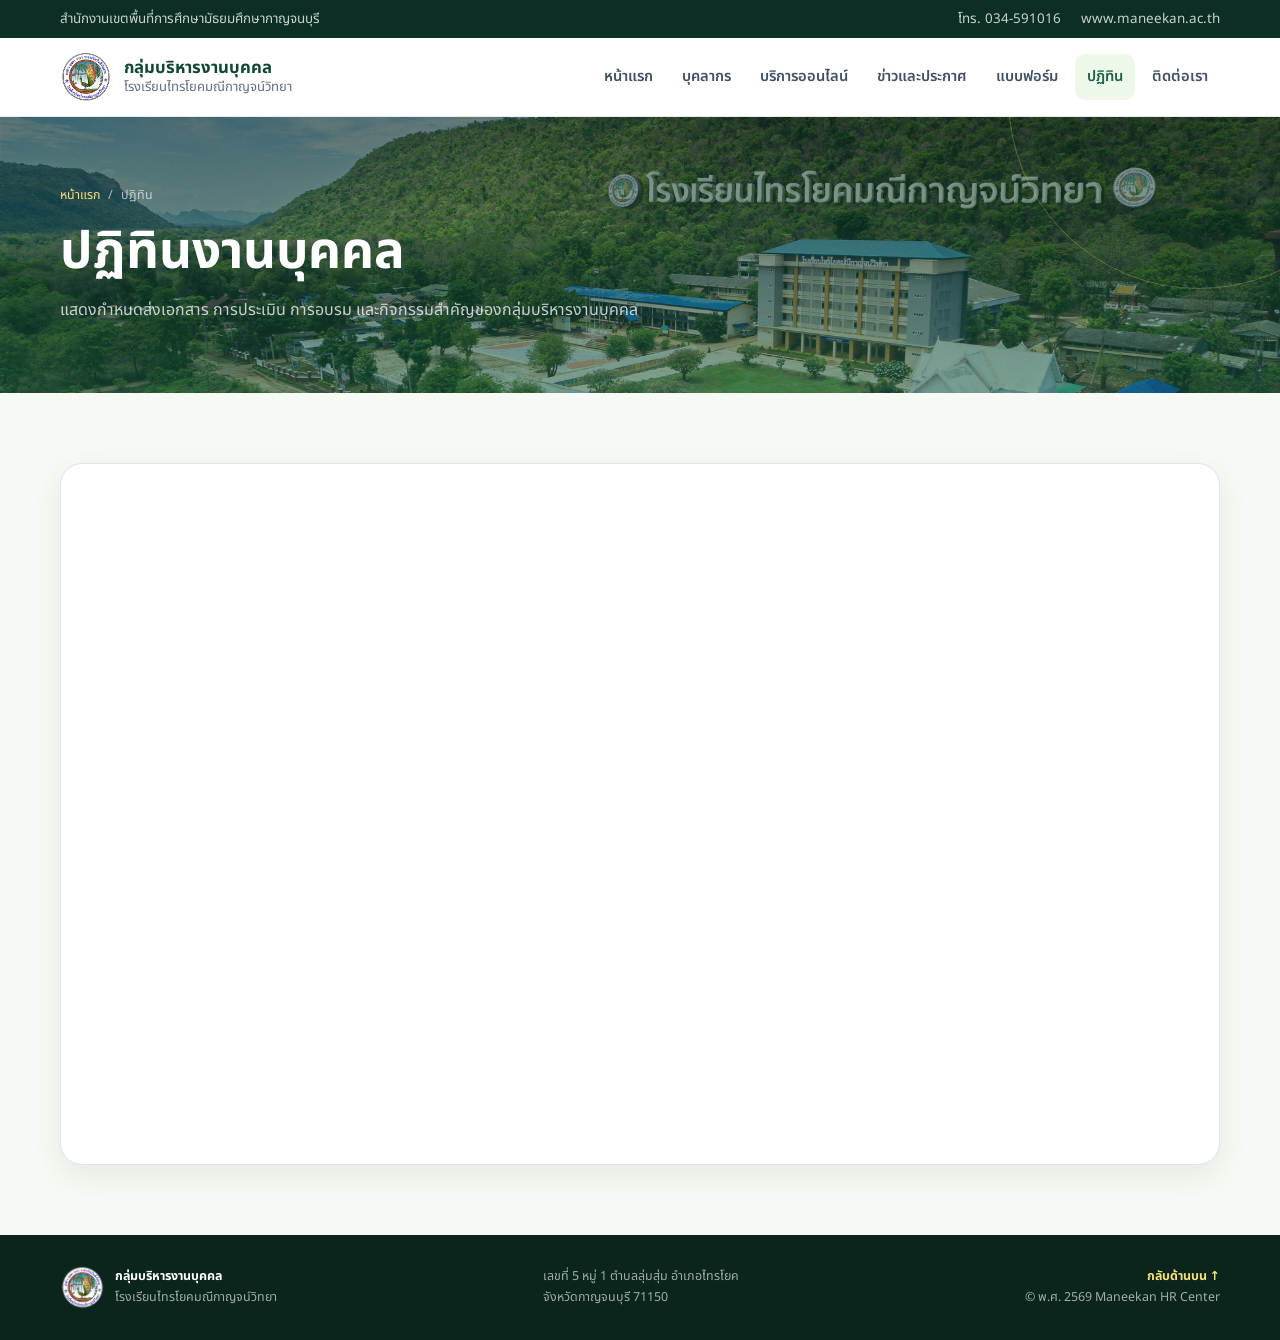
==== commit 462ef8dc: "Update calendar.html" ====
--- a/calendar.html
+++ b/calendar.html
@@ -6,100 +6,151 @@
   <meta name="description" content="กลุ่มบริหารงานบุคคล โรงเรียนไทรโยคมณีกาญจน์วิทยา" />
   <meta name="theme-color" content="#124734" />
   <title>ปฏิทิน | กลุ่มบริหารงานบุคคล</title>
+
   <link rel="preconnect" href="https://fonts.googleapis.com">
   <link rel="preconnect" href="https://fonts.gstatic.com" crossorigin>
   <link href="https://fonts.googleapis.com/css2?family=Noto+Sans+Thai:wght@400;500;600;700;800&display=swap" rel="stylesheet">
-  <link rel="stylesheet" href="css/style.css" />
+  <link rel="stylesheet" href="css/style.css?v=15" />
+
+  <style>
+    .calendar-full-section {
+      padding: 70px 0;
+      background: var(--surface, #f7faf4);
+    }
+
+    .google-calendar-wrapper {
+      width: 100%;
+      overflow: hidden;
+      border: 1px solid var(--line, #dde5ed);
+      border-radius: 22px;
+      background: #ffffff;
+      box-shadow: var(--shadow-soft, 0 10px 30px rgba(18, 71, 52, 0.09));
+    }
+
+    .google-calendar-wrapper iframe {
+      display: block;
+      width: 100%;
+      height: 700px;
+      border: 0;
+    }
+
+    @media (max-width: 720px) {
+      .calendar-full-section {
+        padding: 45px 0;
+      }
+
+      .google-calendar-wrapper {
+        border-radius: 14px;
+      }
+
+      .google-calendar-wrapper iframe {
+        height: 600px;
+      }
+    }
+  </style>
 </head>
-<body data-page="home">
+
+<body data-page="calendar">
   <a class="skip-link" href="#main-content">ข้ามไปยังเนื้อหาหลัก</a>
+
   <div class="topbar">
     <div class="container topbar-inner">
       <span>สำนักงานเขตพื้นที่การศึกษามัธยมศึกษากาญจนบุรี</span>
       <div class="topbar-links">
         <a href="tel:034591016">โทร. 034-591016</a>
-       <a href="https://www.maneekan.ac.th/"
-   target="_blank"
-   rel="noopener noreferrer">
-  www.maneekan.ac.th
-</a>
+        <a href="https://www.maneekan.ac.th/" target="_blank" rel="noopener noreferrer">
+          www.maneekan.ac.th
+        </a>
       </div>
     </div>
   </div>
+
   <header class="site-header" id="top">
     <div class="container nav-wrap">
       <a class="brand" href="index.html" aria-label="หน้าแรก">
-        <img src="assets/logo.png" alt="ตราสัญลักษณ์โรงเรียน (ตัวอย่าง)" />
+        <img src="assets/logo.png" alt="ตราสัญลักษณ์โรงเรียนไทรโยคมณีกาญจน์วิทยา" />
         <div>
           <strong>กลุ่มบริหารงานบุคคล</strong>
           <span>โรงเรียนไทรโยคมณีกาญจน์วิทยา</span>
         </div>
       </a>
+
       <button class="menu-toggle" type="button" aria-expanded="false" aria-controls="main-nav">
         <span class="sr-only">เปิดเมนู</span>
         <span></span><span></span><span></span>
       </button>
+
       <nav class="main-nav" id="main-nav" aria-label="เมนูหลัก">
-        <a href="index.html" class="">หน้าแรก</a>
-<a href="personnel.html" class="">บุคลากร</a>
-<a href="services.html" class="">บริการออนไลน์</a>
-<a href="news.html" class="">ข่าวและประกาศ</a>
-<a href="forms.html" class="">แบบฟอร์ม</a>
-<a href="calendar.html" class="active">ปฏิทิน</a>
-<a href="contact.html" class="">ติดต่อเรา</a>
+        <a href="index.html">หน้าแรก</a>
+        <a href="personnel.html">บุคลากร</a>
+        <a href="services.html">บริการออนไลน์</a>
+        <a href="news.html">ข่าวและประกาศ</a>
+        <a href="forms.html">แบบฟอร์ม</a>
+        <a href="calendar.html" class="active">ปฏิทิน</a>
+        <a href="contact.html">ติดต่อเรา</a>
       </nav>
     </div>
   </header>
+
   <main id="main-content">
-
     <section class="page-hero">
       <div class="container">
-        <div class="breadcrumbs"><a href="index.html">หน้าแรก</a><span>/</span><span>ปฏิทิน</span></div>
+        <div class="breadcrumbs">
+          <a href="index.html">หน้าแรก</a>
+          <span>/</span>
+          <span>ปฏิทิน</span>
+        </div>
         <h1>ปฏิทินงานบุคคล</h1>
-        <p>แสดงกำหนดส่งเอกสาร การประเมิน การอบรม และกิจกรรมสำคัญของกลุ่มบริหารงานบุคคล</p>
+        <p>
+          แสดงกำหนดส่งเอกสาร การประเมิน การอบรม
+          และกิจกรรมสำคัญของกลุ่มบริหารงานบุคคล
+        </p>
       </div>
     </section>
 
-<div class="google-calendar-wrapper">
-
-    
-    <section class="content-section alt">
-      <div class="container calendar-layout">
-        <div class="embed-placeholder"><div><strong><iframe src="https://calendar.google.com/calendar/embed?src=personnel%40maneekan.ac.th&ctz=Asia%2FBangkok" style="border: 0" width="800" height="600" frameborder="0" scrolling="no"></iframe></strong><p>นำ Embed code ของปฏิทินจริงมาแทนกล่องนี้ในไฟล์ calendar.html</p><code>&lt;iframe src="ลิงก์ Google Calendar"&gt;&lt;/iframe&gt;</code></div></div>
-        <div>
-          <div class="section-heading compact"><div><span class="section-kicker">UPCOMING</span><h2>กำหนดการใกล้ถึง</h2></div></div>
-          <div class="event-list">
-            <article class="event-card"><div class="event-date">15<br>ส.ค.</div><div><h3>ส่งรายงานการอบรม</h3><p>กำหนดการตัวอย่าง กรุณาแก้เป็นข้อมูลจริง</p></div></article>
-            <article class="event-card"><div class="event-date">23<br>ส.ค.</div><div><h3>ส่งเอกสารประกอบ PA</h3><p>กำหนดการตัวอย่าง กรุณาแก้เป็นข้อมูลจริง</p></div></article>
-            <article class="event-card"><div class="event-date">31<br>ส.ค.</div><div><h3>ตรวจสอบข้อมูลบุคลากร</h3><p>กำหนดการตัวอย่าง กรุณาแก้เป็นข้อมูลจริง</p></div></article>
-          </div>
+    <section class="calendar-full-section">
+      <div class="container">
+        <div class="google-calendar-wrapper">
+          <iframe
+            src="https://calendar.google.com/calendar/embed?src=personnel%40maneekan.ac.th&amp;ctz=Asia%2FBangkok"
+            title="ปฏิทินงานบุคคล โรงเรียนไทรโยคมณีกาญจน์วิทยา"
+            width="100%"
+            height="700"
+            frameborder="0"
+            scrolling="no"
+            loading="lazy">
+          </iframe>
         </div>
       </div>
     </section>
+  </main>
 
-  </main>
   <footer class="site-footer">
     <div class="container footer-grid">
       <div class="footer-brand">
-        <img src="assets/logo-placeholder.svg" alt="" />
+        <img src="assets/logo.png" alt="" />
         <div>
           <strong>กลุ่มบริหารงานบุคคล</strong>
           <span>โรงเรียนไทรโยคมณีกาญจน์วิทยา</span>
         </div>
       </div>
+
       <address>
         เลขที่ 5 หมู่ 1 ตำบลลุ่มสุ่ม อำเภอไทรโยค<br />
         จังหวัดกาญจนบุรี 71150
       </address>
+
       <div class="footer-links">
         <a href="#top">กลับด้านบน ↑</a>
         <span>© <span id="current-year"></span> Maneekan HR Center</span>
       </div>
     </div>
   </footer>
+
   <div class="toast" id="placeholder-toast" role="status" aria-live="polite">
     ลิงก์นี้เป็นตัวอย่าง กรุณานำลิงก์ Google Form, Drive หรือ Apps Script มาแทนที่
   </div>
+
   <script src="js/main.js"></script>
 </body>
 </html>
